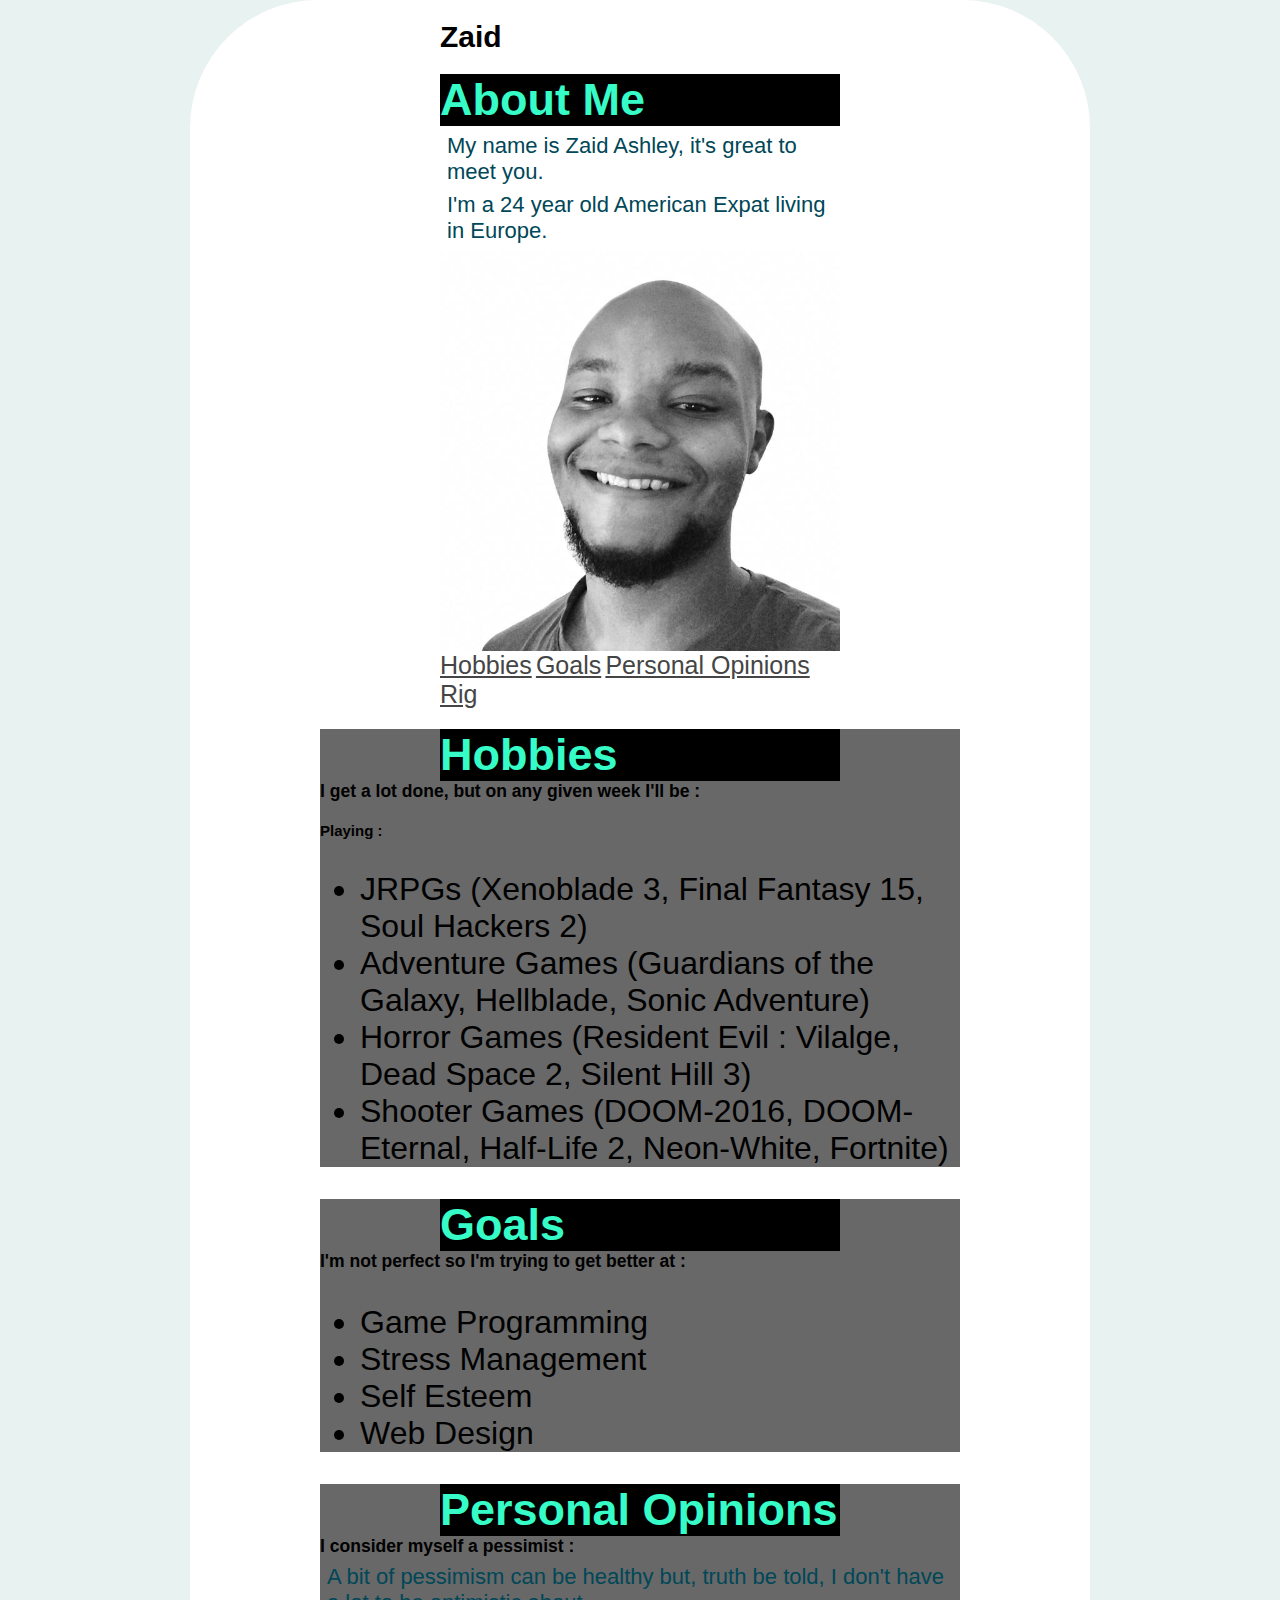
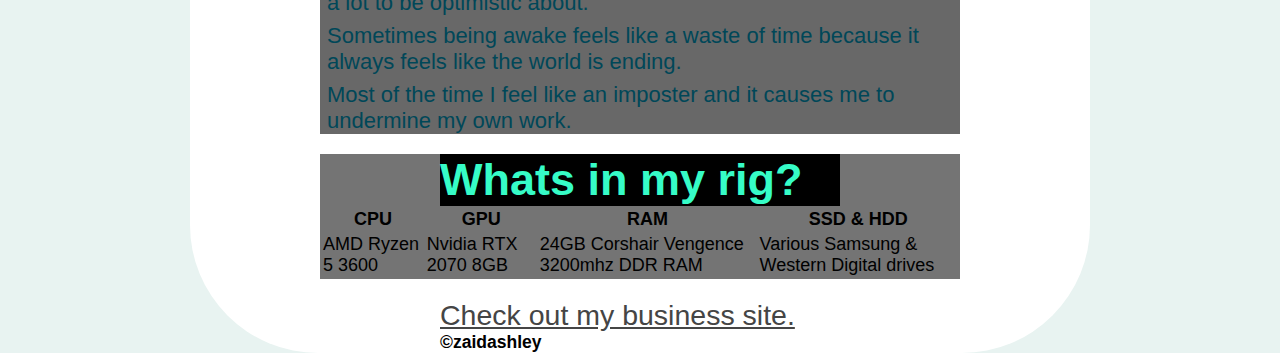
==== index.html @ 8cee14fa "Updated layout." ====
<!DOCTYPE html>
<html lang="en">
<head>
    <link rel ="stylesheet" href = "css/style.css">
    <meta charset="UTF-8">
    <meta http-equiv="X-UA-Compatible" content="IE=edge">
    <meta name="viewport" content="width=device-width, initial-scale=1.0">
    <title>Portfolio Website</title>
</head>
<body>
    <div id = "container">
        <header>
          <h1> Zaid</h1>
            <h2>About Me</h2>
            <p>My name is Zaid Ashley, it's great to meet you.</p>
            <p>I'm a 24 year old American Expat living in Europe.</p>
          <img src = "img/profile.jpg" alt = "Logo Website Zaid">
        <a href = "#hobbies">Hobbies</a>
        <a href = "#goals">Goals</a>
        <a href = "#personal">Personal Opinions</a>
        <a href = "#rig">Rig</a>
        </header>
        <main>
            <section>
                <h2 id="hobbies">Hobbies</h2>
                <h3>I get a lot done, but on any given week I'll be :</h3>
                <h4>Playing :</h4>
                <ul>
                    <li>JRPGs (Xenoblade 3, Final Fantasy 15, Soul Hackers 2)</li>
                    <li>Adventure Games (Guardians of the Galaxy, Hellblade, Sonic Adventure)</li>
                    <li>Horror Games (Resident Evil : Vilalge, Dead Space 2, Silent Hill 3)</li>
                    <li>Shooter Games (DOOM-2016, DOOM-Eternal, Half-Life 2, Neon-White, Fortnite)</li>
                </ul>
            </section>
        <section>
            
            <h2 id="goals"> Goals </h2>
            <h3>I'm not perfect so I'm trying to get better at :</h3>
                <ul>
                    <li>Game Programming</li>
                    <li>Stress Management</li>
                    <li>Self Esteem</li>
                    <li>Web Design</li>
                </ul>
            </section>
          <section>
            <section>
            
                <h2 id="personal"> Personal Opinions </h2>
                <h3>I consider myself a pessimist :</h3>
                    <p>A bit of pessimism can be healthy but, truth be told, I don't have a lot to be optimistic about.</p>
                    <p>Sometimes being awake feels like a waste of time because it always feels like the world is ending.</p>
                    <p>Most of the time I feel like an imposter and it causes me to undermine my own work.</p>
                </section>

        </main>
        <div class = "customtable">
            <h2 id = "rig">Whats in my rig?</h2>
        <table>
          <tr>
            <th>CPU</th>
            <th>GPU</th>
            <th>RAM</th>
            <th>SSD & HDD</th>
          </tr>
          <tr>
            <td>AMD Ryzen 5 3600</td>
            <td>Nvidia RTX 2070 8GB</td>
            <td>24GB Corshair Vengence 3200mhz DDR RAM</td>
            <td>Various Samsung & Western Digital drives</td>
          </tr>
        

        
         
        </table>
        </div>
        <footer>
        <span><a href = "https://www.springvertexzero.com" target="_blank"><span>Check out my business site.</span></a></span> 
        <h3><span>&copy;zaidashley</span></h3>
        </footer>
        </div>
</body>
</html>
---- css/style.css ----
#container{
    background-color : rgb(255, 255, 255);
  
    margin : 0 auto;
    max-width : 900px;
    min-width : 320px;
    border-radius: 128px;
    overflow: hidden;
    
  }
 
  body
  {
    background-color: #96c9bc37;
      margin : 0px;
    padding :0px;
    font-size : 15px;
    font-family : arial;
  }
  p{
    color : #004758;
    margin : 7px;
    font-size : 22px;
  }
  a{
    color : rgb(69,69,69);
    font-size : 25px;
  }
  a:hover{
    color : rgb(0, 255, 238);
    text-decoration : none;
  }
  ul{
    
    font-size : 32px;
  }
  h2{
    display: block;
    background-color: black;
    color : #36fcc7;
    font-size : 45px;
  }
  img
  {
    display : block;
    margin : auto;
    max-width : 400px;
  }
  footer
  {
    display: block;
    margin : auto;
    margin-top : 20px;
    max-width : 400px;
  }
  nav
  {
    background-color : black;
    color : white;
    margin : auto;
    max-width : 400px;
    display : block;
    
  }
  section
  {
    margin:auto;
    display : block;
    max-width : 640px;
    background-color : #686868;
  }
  .customtable
  {
    margin:auto;
    display : block;
    max-width : 640px;
    background-color : #747474;
    font-size : 1.2em;
  }
  h1,h2
  {
    font-family :Impact, Haettenschweiler, 'Arial Narrow Bold', sans-serif;
    display: block;
    margin : auto;
    margin-top : 20px;
    max-width : 400px;
  }
  h3{
    display:  block;
    margin:  auto;
  }
  footer a
  {
    font-size : 1.9em;
  }
  header
  {
    display: block;
    margin : auto;
    margin-top : 20px;
    max-width : 400px;
  }
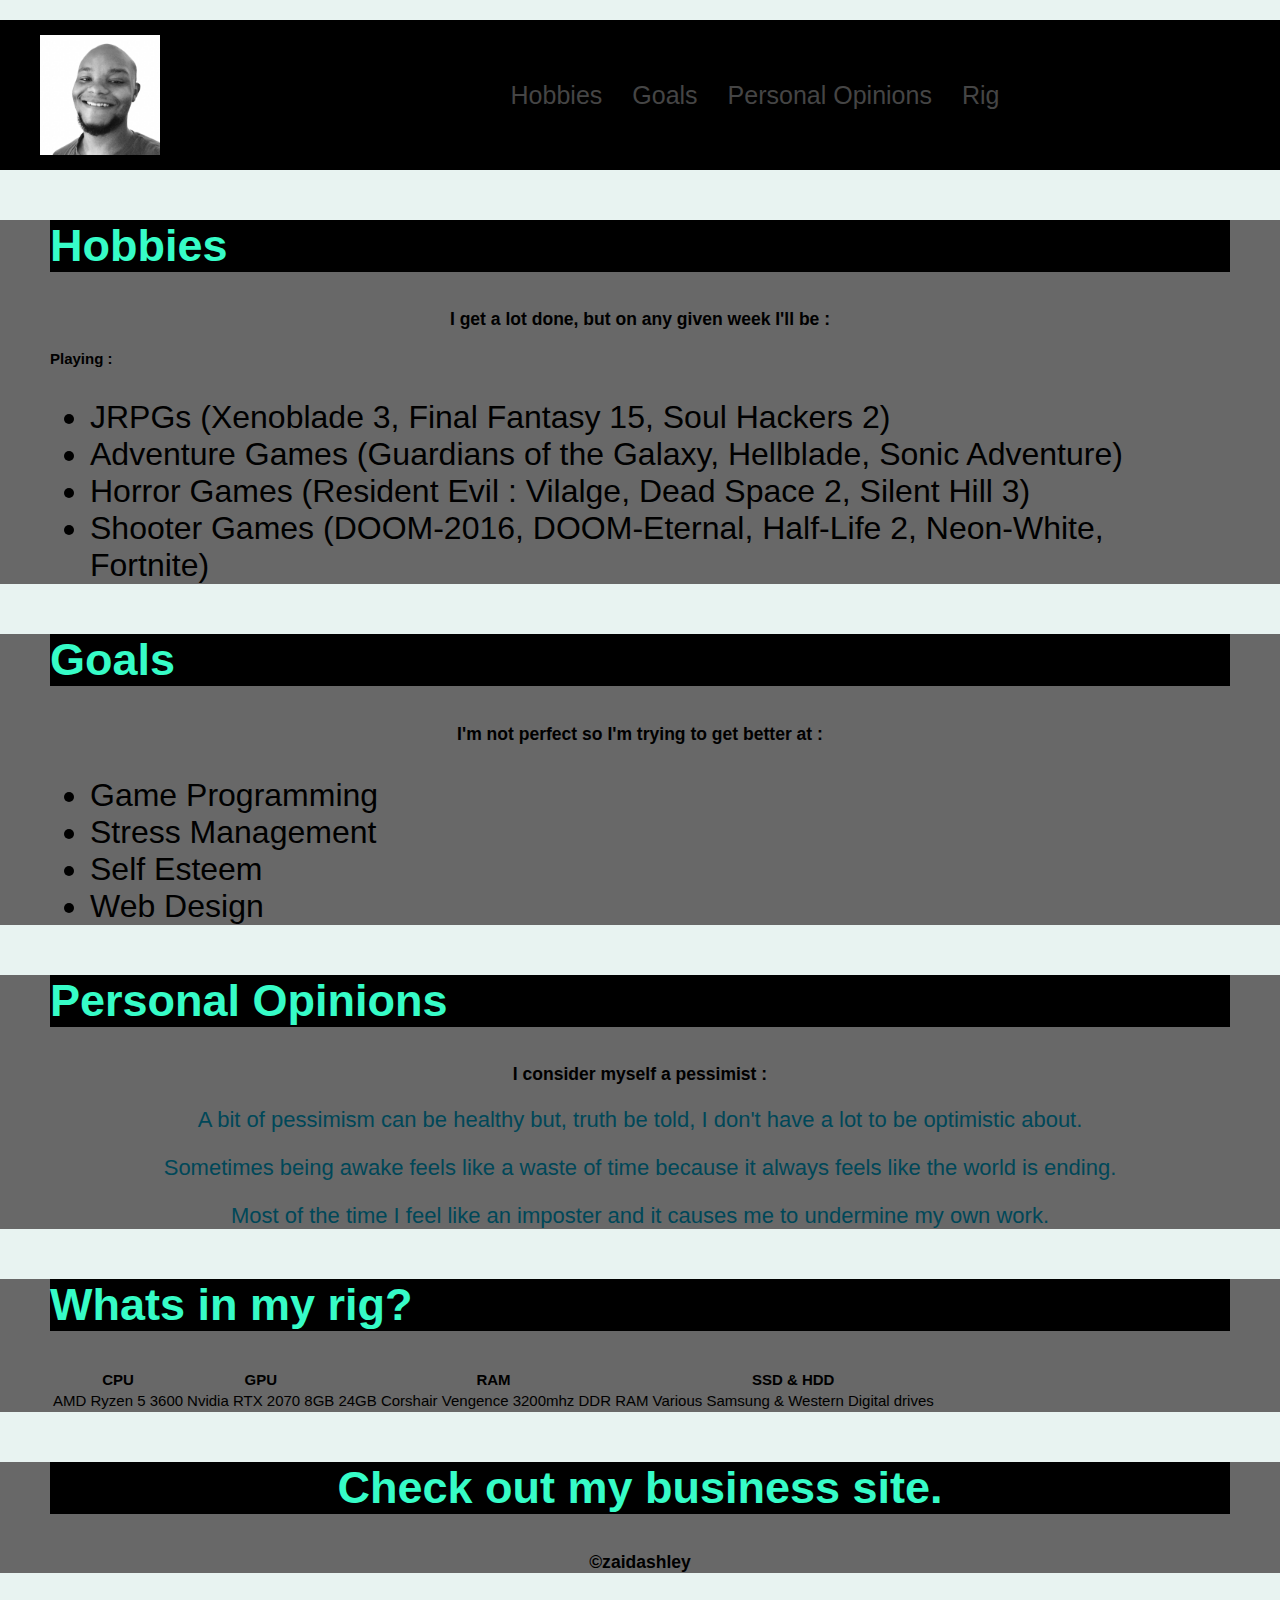
==== commit d22ad210: "Flex Update" ====
--- a/index.html
+++ b/index.html
@@ -1,84 +1,100 @@
 <!DOCTYPE html>
 <html lang="en">
+
 <head>
-    <link rel ="stylesheet" href = "css/style.css">
-    <meta charset="UTF-8">
-    <meta http-equiv="X-UA-Compatible" content="IE=edge">
-    <meta name="viewport" content="width=device-width, initial-scale=1.0">
-    <title>Portfolio Website</title>
+  <link rel="stylesheet" href="css/style.css">
+  <meta charset="UTF-8">
+  <meta http-equiv="X-UA-Compatible" content="IE=edge">
+  <meta name="viewport" content="width=device-width, initial-scale=1.0">
+  <title>Portfolio Website</title>
 </head>
+
 <body>
-    <div id = "container">
-        <header>
-          <h1> Zaid</h1>
-            <h2>About Me</h2>
-            <p>My name is Zaid Ashley, it's great to meet you.</p>
-            <p>I'm a 24 year old American Expat living in Europe.</p>
-          <img src = "img/profile.jpg" alt = "Logo Website Zaid">
-        <a href = "#hobbies">Hobbies</a>
-        <a href = "#goals">Goals</a>
-        <a href = "#personal">Personal Opinions</a>
-        <a href = "#rig">Rig</a>
-        </header>
-        <main>
-            <section>
-                <h2 id="hobbies">Hobbies</h2>
-                <h3>I get a lot done, but on any given week I'll be :</h3>
-                <h4>Playing :</h4>
-                <ul>
-                    <li>JRPGs (Xenoblade 3, Final Fantasy 15, Soul Hackers 2)</li>
-                    <li>Adventure Games (Guardians of the Galaxy, Hellblade, Sonic Adventure)</li>
-                    <li>Horror Games (Resident Evil : Vilalge, Dead Space 2, Silent Hill 3)</li>
-                    <li>Shooter Games (DOOM-2016, DOOM-Eternal, Half-Life 2, Neon-White, Fortnite)</li>
-                </ul>
-            </section>
-        <section>
-            
-            <h2 id="goals"> Goals </h2>
-            <h3>I'm not perfect so I'm trying to get better at :</h3>
-                <ul>
-                    <li>Game Programming</li>
-                    <li>Stress Management</li>
-                    <li>Self Esteem</li>
-                    <li>Web Design</li>
-                </ul>
-            </section>
-          <section>
-            <section>
-            
-                <h2 id="personal"> Personal Opinions </h2>
-                <h3>I consider myself a pessimist :</h3>
-                    <p>A bit of pessimism can be healthy but, truth be told, I don't have a lot to be optimistic about.</p>
-                    <p>Sometimes being awake feels like a waste of time because it always feels like the world is ending.</p>
-                    <p>Most of the time I feel like an imposter and it causes me to undermine my own work.</p>
-                </section>
 
-        </main>
-        <div class = "customtable">
-            <h2 id = "rig">Whats in my rig?</h2>
-        <table>
-          <tr>
-            <th>CPU</th>
-            <th>GPU</th>
-            <th>RAM</th>
-            <th>SSD & HDD</th>
-          </tr>
-          <tr>
-            <td>AMD Ryzen 5 3600</td>
-            <td>Nvidia RTX 2070 8GB</td>
-            <td>24GB Corshair Vengence 3200mhz DDR RAM</td>
-            <td>Various Samsung & Western Digital drives</td>
-          </tr>
-        
+  <header>
+    <nav>
+      <figure class="profile" alt="Logo Website Zaid">
+      </figure>
+      <nav>
+        <a href="#hobbies"> Hobbies </a>
+        <a href="#goals"> Goals </a>
+        <a href="#personal"> Personal Opinions </a>
+        <a href="#rig"> Rig </a>
+      </nav>
+    </nav>
+  </header>
+  <main>
+    <div class="card">
+      <section>
+        <h2 id="hobbies">Hobbies</h2>
+        <h3>I get a lot done, but on any given week I'll be :</h3>
+        <h4>Playing :</h4>
+        <ul>
+          <li>JRPGs (Xenoblade 3, Final Fantasy 15, Soul Hackers 2)</li>
+          <li>Adventure Games (Guardians of the Galaxy, Hellblade, Sonic Adventure)</li>
+          <li>Horror Games (Resident Evil : Vilalge, Dead Space 2, Silent Hill 3)</li>
+          <li>Shooter Games (DOOM-2016, DOOM-Eternal, Half-Life 2, Neon-White, Fortnite)</li>
+        </ul>
+      </section>
+    </div>
+    <div class="card">
+      <section>
 
-        
-         
-        </table>
-        </div>
-        <footer>
-        <span><a href = "https://www.springvertexzero.com" target="_blank"><span>Check out my business site.</span></a></span> 
+        <h2 id="goals"> Goals </h2>
+        <h3>I'm not perfect so I'm trying to get better at :</h3>
+        <ul>
+          <li>Game Programming</li>
+          <li>Stress Management</li>
+          <li>Self Esteem</li>
+          <li>Web Design</li>
+        </ul>
+      </section>
+    </div>
+
+    <div class="card">
+      <section>
+
+        <h2 id="personal"> Personal Opinions </h2>
+        <h3>I consider myself a pessimist :</h3>
+        <p>A bit of pessimism can be healthy but, truth be told, I don't have a lot to be optimistic about.</p>
+        <p>Sometimes being awake feels like a waste of time because it always feels like the world is ending.</p>
+        <p>Most of the time I feel like an imposter and it causes me to undermine my own work.</p>
+      </section>
+    </div>
+  </main>
+  <div class="card">
+    <section>
+      <h2 id="rig">Whats in my rig?</h2>
+      <table>
+        <tr>
+          <th>CPU</th>
+          <th>GPU</th>
+          <th>RAM</th>
+          <th>SSD & HDD</th>
+        </tr>
+        <tr>
+          <td>AMD Ryzen 5 3600</td>
+          <td>Nvidia RTX 2070 8GB</td>
+          <td>24GB Corshair Vengence 3200mhz DDR RAM</td>
+          <td>Various Samsung & Western Digital drives</td>
+        </tr>
+
+
+
+
+      </table>
+    </section>
+  </div>
+  <footer>
+    <div class="card">
+      <section>
+        <span><a href="https://www.springvertexzero.com" target="_blank"><span><h2>Check out my business
+              site.</h2></span></a></span>
         <h3><span>&copy;zaidashley</span></h3>
-        </footer>
-        </div>
+      </section>
+    </div>
+  </footer>
+
 </body>
+
 </html>--- a/css/style.css
+++ b/css/style.css
@@ -1,25 +1,14 @@
-#container{
-    background-color : rgb(255, 255, 255);
-  
-    margin : 0 auto;
-    max-width : 900px;
-    min-width : 320px;
-    border-radius: 128px;
-    overflow: hidden;
-    
-  }
- 
-  body
+ body
   {
     background-color: #96c9bc37;
-      margin : 0px;
-    padding :0px;
+    margin : 0 auto;
+
     font-size : 15px;
     font-family : arial;
   }
   p{
     color : #004758;
-    margin : 7px;
+
     font-size : 22px;
   }
   a{
@@ -35,59 +24,81 @@
     font-size : 32px;
   }
   h2{
-    display: block;
+
     background-color: black;
     color : #36fcc7;
     font-size : 45px;
   }
   img
   {
-    display : block;
-    margin : auto;
-    max-width : 400px;
+
+    margin :  0 auto;
+ 
   }
   footer
   {
-    display: block;
-    margin : auto;
+
+    margin : 0 auto;
     margin-top : 20px;
-    max-width : 400px;
+    
+  }
+
+  nav, p, a
+  {
+    
+     text-align: center;
+     text-decoration: none;
+
   }
   nav
   {
-    background-color : black;
+    background-color: black;
     color : white;
-    margin : auto;
-    max-width : 400px;
-    display : block;
-    
+    display : flex;
+    flex-direction: row;
+    justify-content: space-between;
+    margin: 0 auto;
+    text-decoration: none;
+    align-items: center;
+    gap : 2em;
+
+  }
+  .profile
+  {
+
+    width: 8em;
+    height: 8em;
+    background-image:url(../img/profile.jpg);
+    background-position: center;
+    background-size: cover;
+  }
+
+  .card
+  {
+
+    background-color : #686868;
   }
   section
   {
-    margin:auto;
-    display : block;
-    max-width : 640px;
-    background-color : #686868;
+    margin : 50px;
   }
   .customtable
   {
-    margin:auto;
-    display : block;
-    max-width : 640px;
+
+  
     background-color : #747474;
     font-size : 1.2em;
   }
   h1,h2
   {
     font-family :Impact, Haettenschweiler, 'Arial Narrow Bold', sans-serif;
-    display: block;
-    margin : auto;
-    margin-top : 20px;
-    max-width : 400px;
+
+
+   
   }
   h3{
-    display:  block;
-    margin:  auto;
+    margin: 0 auto;
+    text-align: center;
   }
   footer a
   {
@@ -95,8 +106,27 @@
   }
   header
   {
-    display: block;
-    margin : auto;
+
     margin-top : 20px;
-    max-width : 400px;
+
+  
+  }
+  @media(max-width : 900px)
+  {
+      header
+      {
+        margin-top: 0;
+      }
+      nav
+      {
+        flex-direction: column;
+        justify-content:center;
+      };
+   
+      section
+      {
+        margin: 0 auto;
+      }
+
+      
   }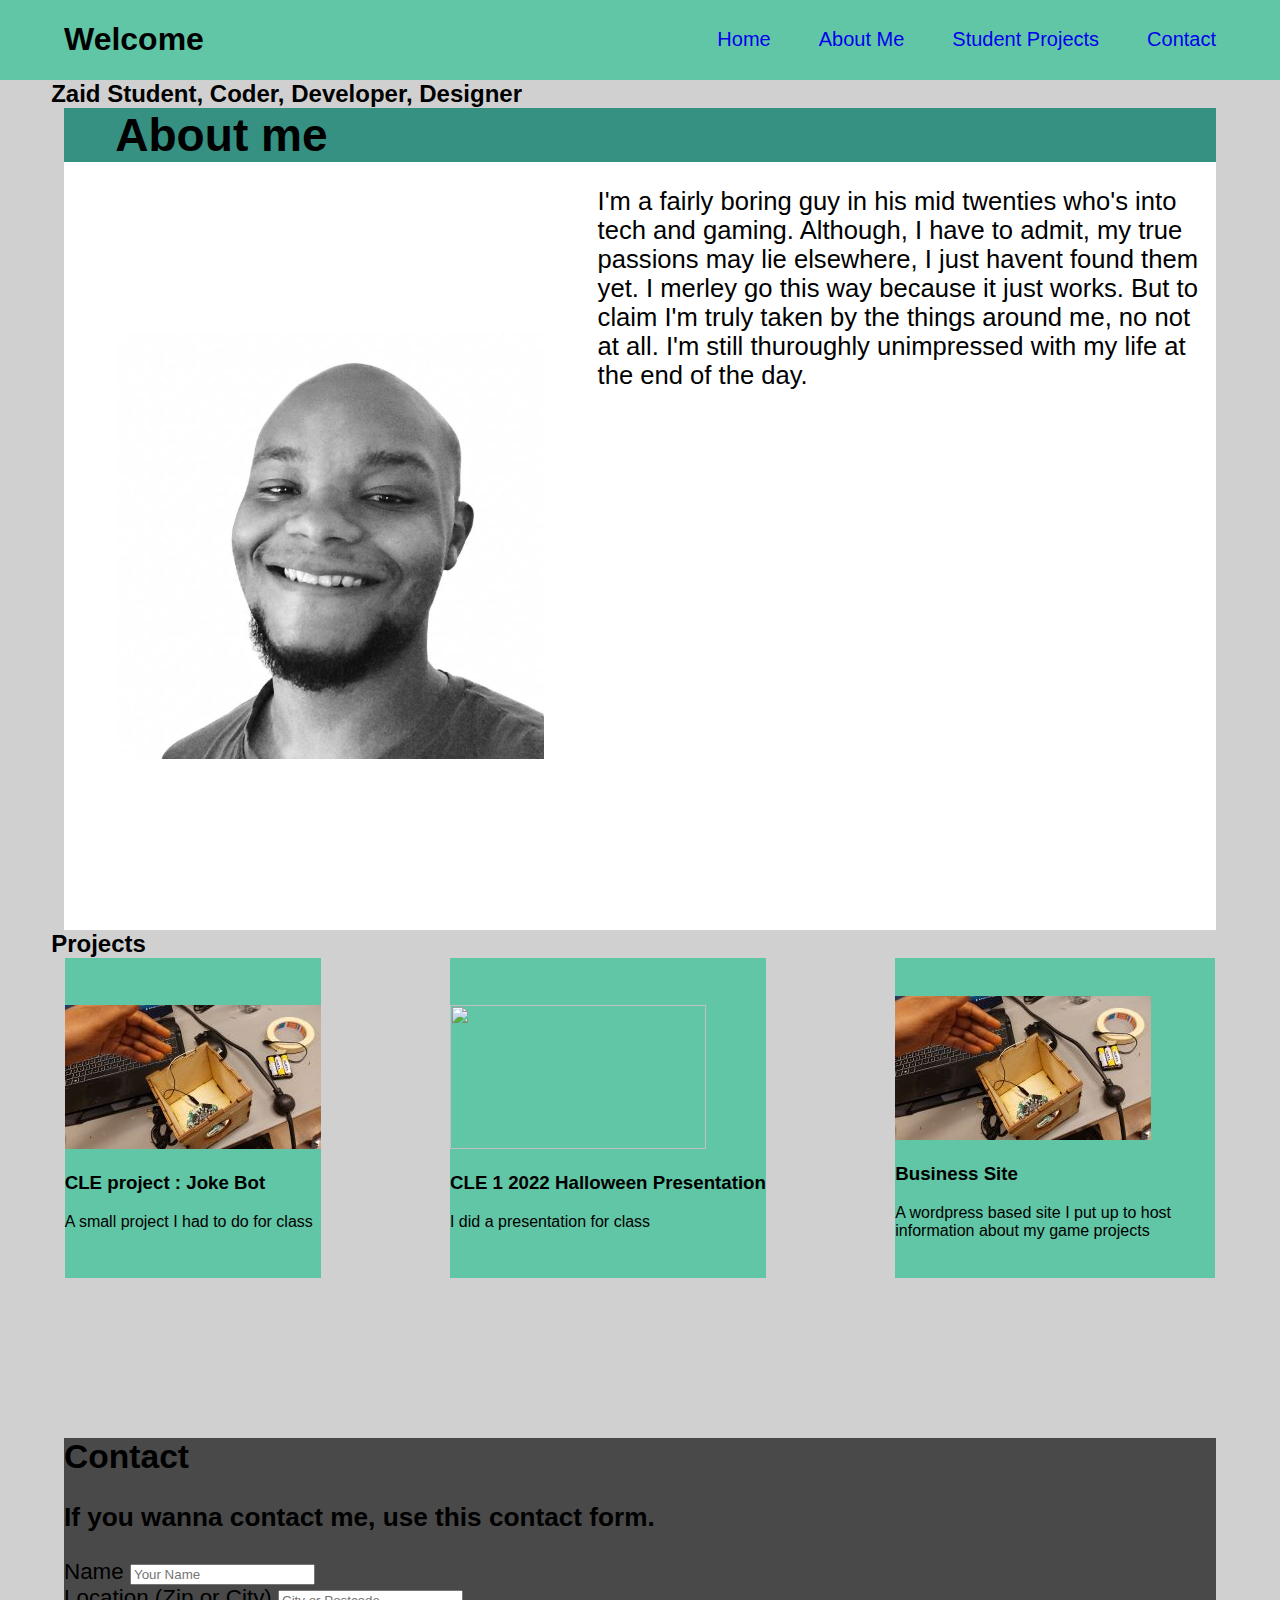
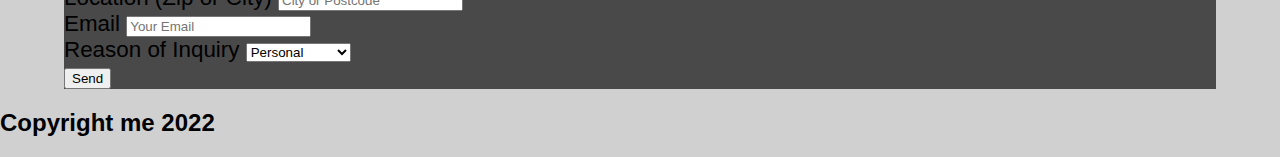
==== commit 9a92c81f: "Updated Website to fit professional standards." ====
--- a/index.html
+++ b/index.html
@@ -1,100 +1,97 @@
 <!DOCTYPE html>
 <html lang="en">
+<head>
+    <meta charset="UTF-8">
+    <meta http-equiv="X-UA-Compatible" content="IE=edge">
+    <meta name="viewport" content="width=device-width, initial-scale=1.0">
+    <link rel="stylesheet" href="css/style.css">
+    <title>Zaid's student portfolio site</title>
+</head>
+<body>
+    <header>
+        <nav id = "navigation-bar">
+            <h1>Welcome</h1>
+           
+            <ul>
+                <a href="index.html">Home</a>
+                <a href="#about">About Me</a>
+                <a href="#projects">Student Projects</a>
+                <a href="#contact">Contact</a>
+            </ul>
+        </nav>
+    </header>
 
-<head>
-  <link rel="stylesheet" href="css/style.css">
-  <meta charset="UTF-8">
-  <meta http-equiv="X-UA-Compatible" content="IE=edge">
-  <meta name="viewport" content="width=device-width, initial-scale=1.0">
-  <title>Portfolio Website</title>
-</head>
+    <section id = "home">
+        <h2><Span>Zaid</Span> Student, Coder, Developer, Designer</h2>
+    </section>
+    <section id = "about">
+        <section class = "about-me-big">
+            <h2>About me</h2>
+            <div class = "content-holder">
+                <div class = "me-bkg"></div>
+                    <p>
+                        I'm a fairly boring guy in his mid twenties who's into tech and gaming.
+                        Although, I have to admit, my true passions may lie elsewhere, I just havent found them yet. 
+                        I merley go this way because it just works. But to claim I'm truly taken by the things around me, no not at all. 
+                        I'm still thuroughly unimpressed with my life at the end of the day.
+                    </p>
+            </div>
+        </section>
+    </section>
+    <section id = "projects">
+        <h2>Projects</h2>
+        <section class = "project-card-table">
+           <div class = "project-card">
+            <img class = "project-card-image"  src="img/robot-week-0.jpg" alt="">
+            <div class = "project-card-text"><h3>CLE project : Joke Bot</h3>A small project I had to do for class</div>
+           </div>
+           <div class = "project-card">
+            <img class = "project-card-image"  src="img/robot-week-1.png" alt="">
+            <div class = "project-card-text"><h3>CLE 1 2022 Halloween Presentation</h3>I did a presentation for class</div>
+           </div>
+           <div class = "project-card">
+            <img class = "project-card-image"  src="img/robot-week-0.jpg" alt="">
+            <div class = "project-card-text"><h3>Business Site</h3>A wordpress based site I put up to host information about my game projects</div>
+           </div>           
+        </section>
+    </section>
+    <section id = "contact" class = "contact-area">
+        <h2>Contact</h2>
+        <h3>If you wanna contact me, use this contact form.</h3>
+        <section>
+            <form id = "contact-form">
+                <form method = "POST" action="contact-response.html">
+                    <div class="form-element">
+                        <label for="name">Name</label>
+                        <input id="name" type="text" name="name" placeholder="Your Name" required>
+                    </div>
+                    <div class="form-element">
+                        <label for="city">Location (Zip or City) </label>
+                        <input id="city" type="text" name="city" placeholder="City or Postcode" required>
+                    </div>
+                    <div class="form-element">
+                        <label for="email">Email</label>
+                        <input id="email" type="email" name="email" placeholder="Your Email" required>
+                    </div>
+                    <div class="form-element">
+                        <label for="reason">Reason of Inquiry</label>
+                        <select id="reason" name="reason" required>
+                            <option value="personal">Personal</option>
+                            <option value="business">Business</option>
+                            <option value="bugreport">Bug or Report</option>
+                        </select>
+                    </div>
+                    <div class="form-element">
+                        <button type="submit">Send</button>
+                    </div>
+                </form>
+            </form>
+        </section>
+    </section>
 
-<body>
-
-  <header>
-    <nav>
-      <figure class="profile" alt="Logo Website Zaid">
-      </figure>
-      <nav>
-        <a href="#hobbies"> Hobbies </a>
-        <a href="#goals"> Goals </a>
-        <a href="#personal"> Personal Opinions </a>
-        <a href="#rig"> Rig </a>
-      </nav>
-    </nav>
-  </header>
-  <main>
-    <div class="card">
-      <section>
-        <h2 id="hobbies">Hobbies</h2>
-        <h3>I get a lot done, but on any given week I'll be :</h3>
-        <h4>Playing :</h4>
-        <ul>
-          <li>JRPGs (Xenoblade 3, Final Fantasy 15, Soul Hackers 2)</li>
-          <li>Adventure Games (Guardians of the Galaxy, Hellblade, Sonic Adventure)</li>
-          <li>Horror Games (Resident Evil : Vilalge, Dead Space 2, Silent Hill 3)</li>
-          <li>Shooter Games (DOOM-2016, DOOM-Eternal, Half-Life 2, Neon-White, Fortnite)</li>
-        </ul>
-      </section>
-    </div>
-    <div class="card">
-      <section>
-
-        <h2 id="goals"> Goals </h2>
-        <h3>I'm not perfect so I'm trying to get better at :</h3>
-        <ul>
-          <li>Game Programming</li>
-          <li>Stress Management</li>
-          <li>Self Esteem</li>
-          <li>Web Design</li>
-        </ul>
-      </section>
-    </div>
-
-    <div class="card">
-      <section>
-
-        <h2 id="personal"> Personal Opinions </h2>
-        <h3>I consider myself a pessimist :</h3>
-        <p>A bit of pessimism can be healthy but, truth be told, I don't have a lot to be optimistic about.</p>
-        <p>Sometimes being awake feels like a waste of time because it always feels like the world is ending.</p>
-        <p>Most of the time I feel like an imposter and it causes me to undermine my own work.</p>
-      </section>
-    </div>
-  </main>
-  <div class="card">
-    <section>
-      <h2 id="rig">Whats in my rig?</h2>
-      <table>
-        <tr>
-          <th>CPU</th>
-          <th>GPU</th>
-          <th>RAM</th>
-          <th>SSD & HDD</th>
-        </tr>
-        <tr>
-          <td>AMD Ryzen 5 3600</td>
-          <td>Nvidia RTX 2070 8GB</td>
-          <td>24GB Corshair Vengence 3200mhz DDR RAM</td>
-          <td>Various Samsung & Western Digital drives</td>
-        </tr>
-
-
-
-
-      </table>
-    </section>
-  </div>
-  <footer>
-    <div class="card">
-      <section>
-        <span><a href="https://www.springvertexzero.com" target="_blank"><span><h2>Check out my business
-              site.</h2></span></a></span>
-        <h3><span>&copy;zaidashley</span></h3>
-      </section>
-    </div>
-  </footer>
+    <footer id="end">
+        <h2>Copyright me 2022</h2>
+    </footer>
 
 </body>
-
 </html>--- a/css/style.css
+++ b/css/style.css
@@ -1,132 +1,170 @@
- body
-  {
-    background-color: #96c9bc37;
-    margin : 0 auto;
+body
+{
+    font-family: Arial;
+    margin: 0 auto;
+    background-color: rgb(208, 208, 208);
+    overflow: scroll;
+}
+header
+{   margin: 0 auto;
+   
+    background-color: rgb(97, 198, 166);
+    position: sticky;
+    top :0px;
+    order: -100px;
 
-    font-size : 15px;
-    font-family : arial;
-  }
-  p{
-    color : #004758;
-
-    font-size : 22px;
-  }
-  a{
-    color : rgb(69,69,69);
-    font-size : 25px;
-  }
-  a:hover{
-    color : rgb(0, 255, 238);
-    text-decoration : none;
-  }
-  ul{
-    
-    font-size : 32px;
-  }
-  h2{
-
-    background-color: black;
-    color : #36fcc7;
-    font-size : 45px;
-  }
-  img
-  {
-
-    margin :  0 auto;
- 
-  }
-  footer
-  {
-
-    margin : 0 auto;
-    margin-top : 20px;
-    
-  }
-
-  nav, p, a
-  {
-    
-     text-align: center;
-     text-decoration: none;
-
-  }
-  nav
-  {
-    background-color: black;
-    color : white;
+}
+ul
+{
+    margin: auto 0;
+    display : flex;
+    flex-direction: row; 
+    gap: 3em;
+}
+nav
+{
+    text-decoration: none;
+    text-decoration-line: none;
+    margin: 0 auto;
     display : flex;
     flex-direction: row;
     justify-content: space-between;
+    width: 90%;
+
+}
+nav a
+{
+    text-decoration: none;
+    text-decoration-line: none;
+    font-size: 1.25em;
+}
+footer
+{
     margin: 0 auto;
-    text-decoration: none;
-    align-items: center;
-    gap : 2em;
+}
+section h2
+{
+    margin: 0 auto;
+    padding-left: 4vw;
+}
+.me-bkg
+{
+    background-image: url("../img/me.jpg");
+    background-size : 80%;
+    background-repeat: no-repeat;
+    background-position: center;
+    width: 128em;
+    height: 30em;
+}
+.about-me-big h2
+{
+    font-size:  1.8em;
+    background-color: rgb(54, 145, 130);
+}
+.about-me-big
+{
+    background-color: rgb(255, 255, 255);
+    margin: 0 auto;
+    width: 90%;
+    min-height: 10vw;
+    font-size:  1.6em;
+}
+.content-holder
+{
+    margin: 0 auto;
+    padding:  0;
+    display: flex;
+    justify-content: space-between;
+  
+}
+.contact-area
+{
+    background-color: rgb(73, 73, 73);
+    margin: 0 auto;
 
-  }
-  .profile
-  {
+    width: 90%;
+    font-size: 1.4em;
+}
+.contact-area h2
+{
+    padding-left: 0;
+}
+.project-card-table
+{
 
-    width: 8em;
-    height: 8em;
-    background-image:url(../img/profile.jpg);
-    background-position: center;
+    margin: 0 auto;
+    display : flex;
+    flex-direction: row;
+    height: 30em;
+   
+}
+.project-card
+{
+    margin: 0 auto;
+    background-color: rgb(97, 198, 166);
+    align-content: center;
+    max-width: 320px;
+    max-height: 20em;
+    animation: scale-down-normal 1s forwards ease-in-out;
+
+}
+
+.project-card-image
+{
+    width: 256px;
+    height: 144px;
     background-size: cover;
-  }
+    
+    
+}
 
-  .card
-  {
+/*Smartphone and Small Monitor Optimization*/
+@media only screen and (max-width: 900px) {
+body {
+    background-color: lightblue;
+}
+ul
+{
 
-    background-color : #686868;
-  }
-  section
-  {
-    margin : 50px;
-  }
-  .customtable
-  {
+    display : flex;
+    flex-direction: column;
+    justify-content: space-between;
+    background-color: aliceblue;
+    gap: 0.25em;
 
-  
-    background-color : #747474;
-    font-size : 1.2em;
-  }
-  h1,h2
-  {
-    font-family :Impact, Haettenschweiler, 'Arial Narrow Bold', sans-serif;
+}
+nav
+{
+
+    margin: 0 auto;
+    display : flex;
+    flex-direction: column;
+    justify-content: space-between;
 
 
    
-  }
-  h3{
-    margin: 0 auto;
-    text-align: center;
-  }
-  footer a
-  {
-    font-size : 1.9em;
-  }
-  header
-  {
-
-    margin-top : 20px;
-
+}
+.me-bkg
+{
+    width: 100%;
+    height: 90vw;
+}
+.content-holder
+{
+   flex-direction: column;
   
-  }
-  @media(max-width : 900px)
-  {
-      header
-      {
-        margin-top: 0;
-      }
-      nav
-      {
-        flex-direction: column;
-        justify-content:center;
-      };
-   
-      section
-      {
-        margin: 0 auto;
-      }
-
-      
-  }+}
+.project-card-table
+{
+    flex-direction: column;
+    justify-content: space-between;
+    gap: 2em;
+    height: auto;
+}
+.project-card
+{
+    width: 90%;
+    max-width: 90%;
+    display: flex;
+}
+}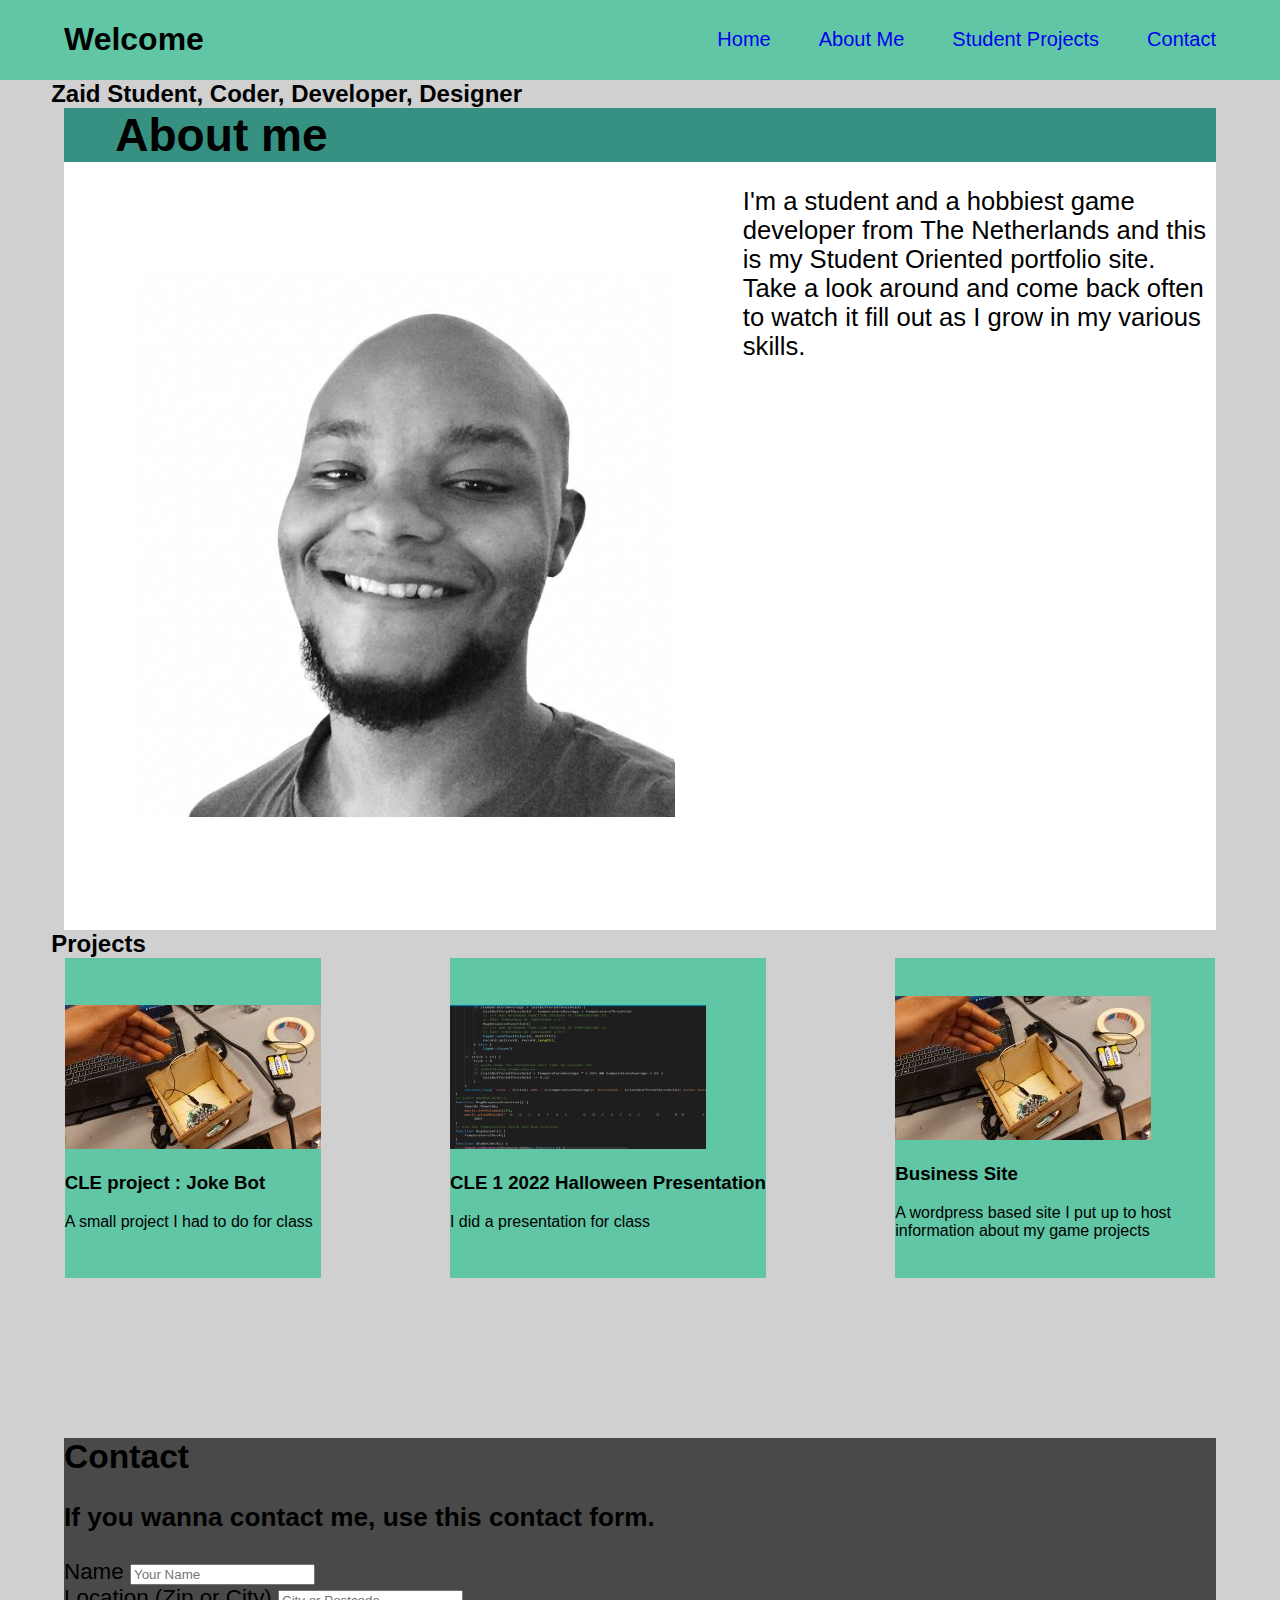
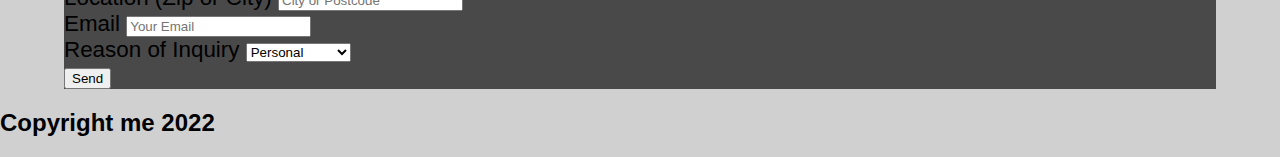
==== commit b71485cd: "Established External Uploading through GitHub Desktop" ====
--- a/index.html
+++ b/index.html
@@ -30,10 +30,8 @@
             <div class = "content-holder">
                 <div class = "me-bkg"></div>
                     <p>
-                        I'm a fairly boring guy in his mid twenties who's into tech and gaming.
-                        Although, I have to admit, my true passions may lie elsewhere, I just havent found them yet. 
-                        I merley go this way because it just works. But to claim I'm truly taken by the things around me, no not at all. 
-                        I'm still thuroughly unimpressed with my life at the end of the day.
+                        I'm a student and a hobbiest game developer from The Netherlands and this is my Student Oriented portfolio site.
+                        Take a look around and come back often to watch it fill out as I grow in my various skills.
                     </p>
             </div>
         </section>
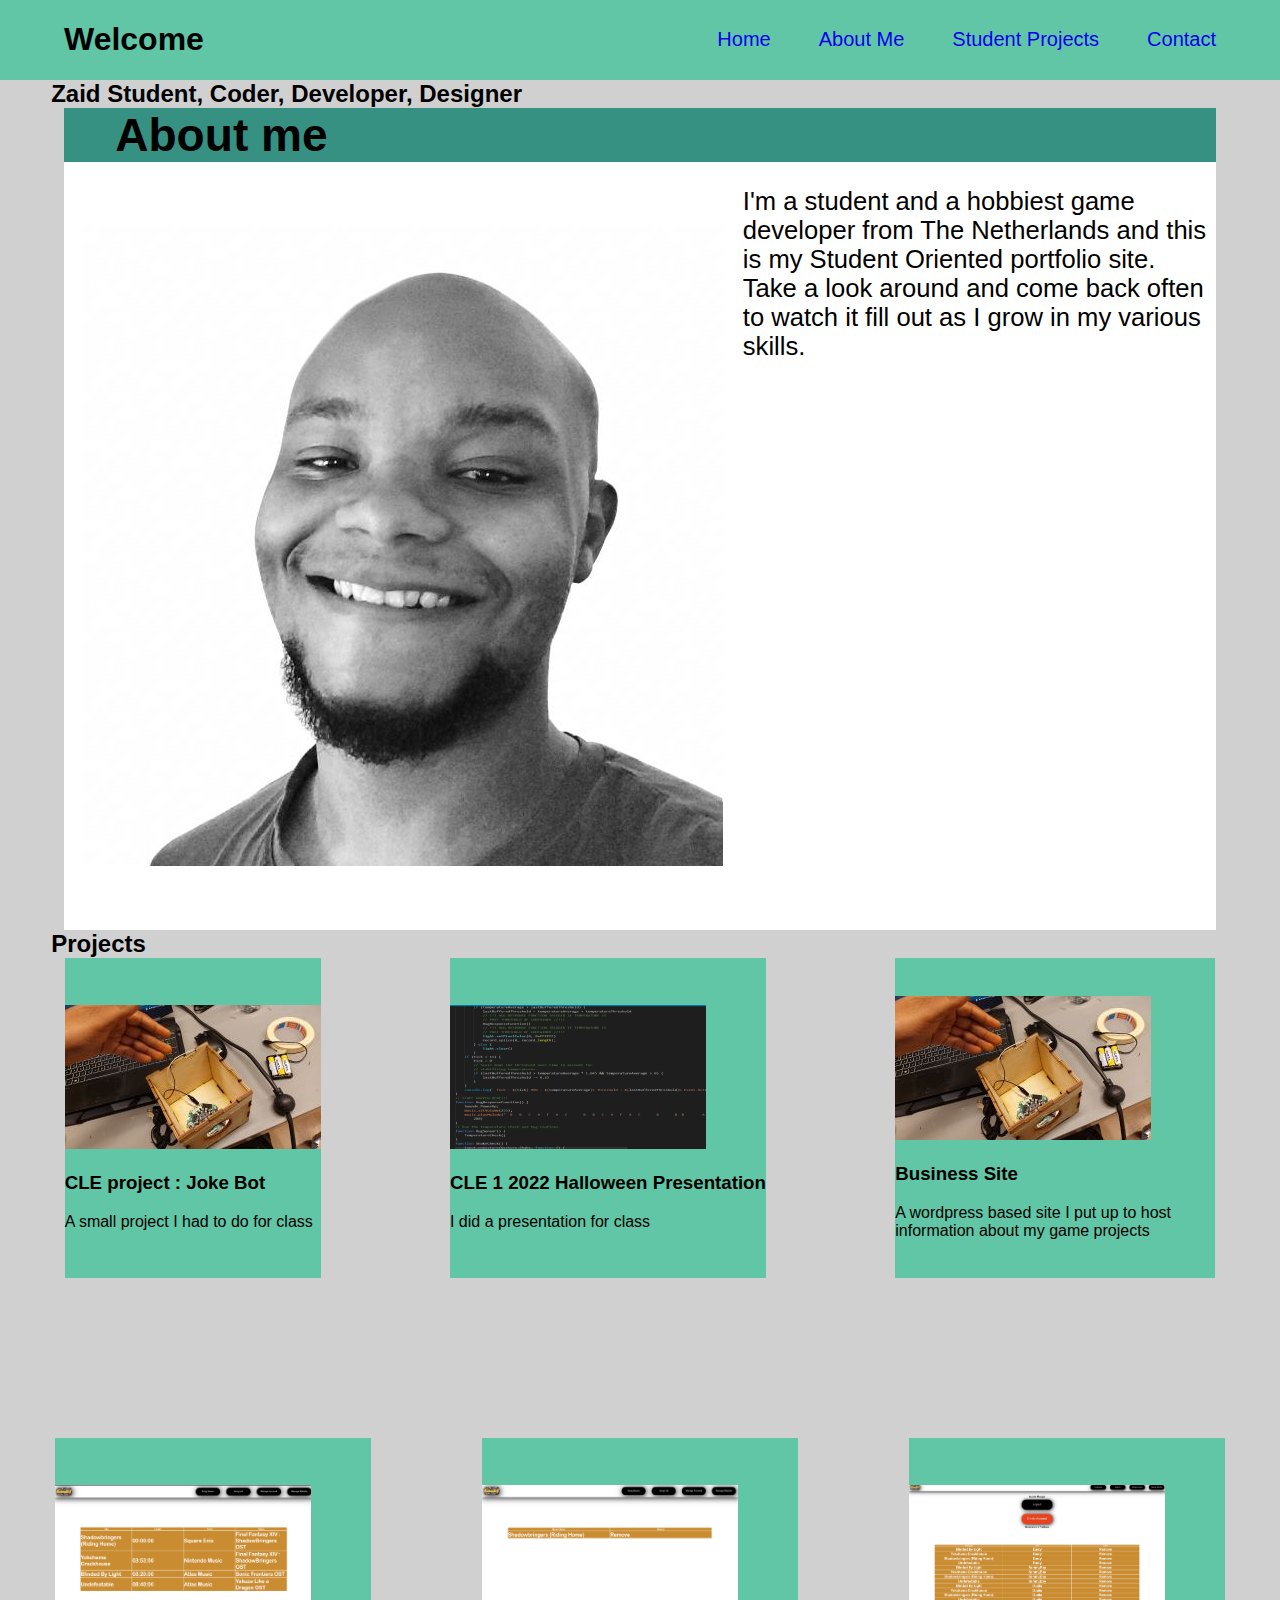
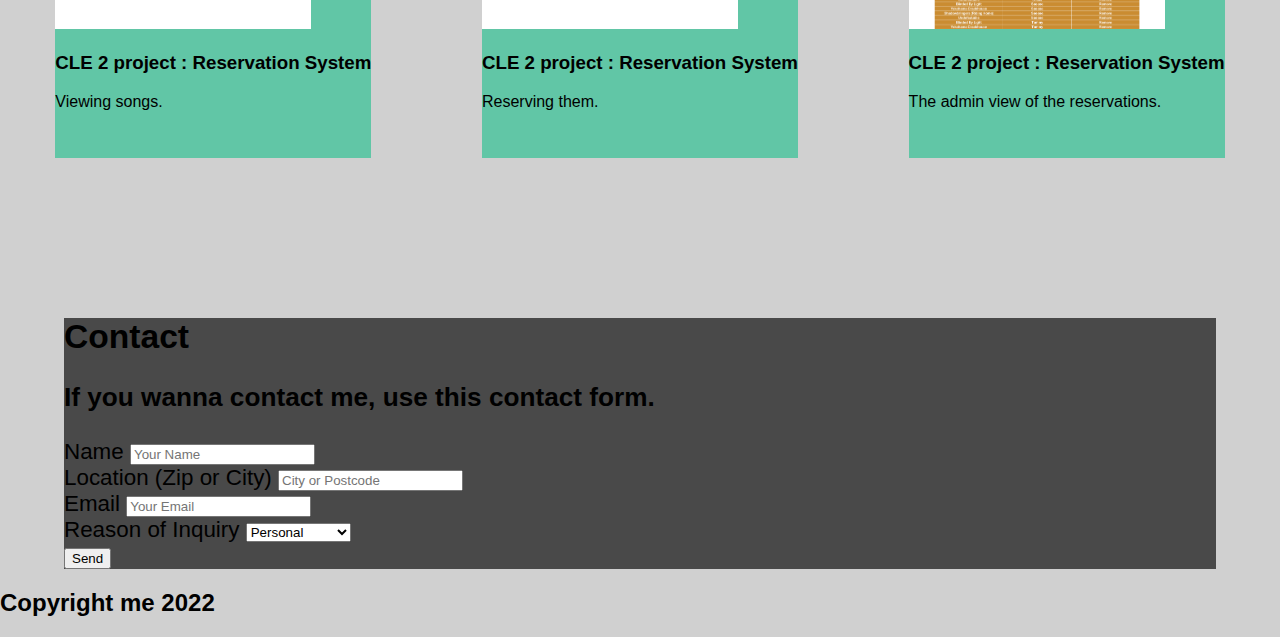
==== commit f3d43ccc: "Added view of the new assignment" ====
--- a/index.html
+++ b/index.html
@@ -52,6 +52,22 @@
             <div class = "project-card-text"><h3>Business Site</h3>A wordpress based site I put up to host information about my game projects</div>
            </div>           
         </section>
+        <section class = "project-card-table">
+        <div class = "project-card">
+            <img class = "project-card-image"  src="img/rv_sys_1.PNG" alt="">
+            <div class = "project-card-text"><h3>CLE 2 project : Reservation System</h3>Viewing songs.</div>
+        </div>
+            <div class = "project-card">
+                <img class = "project-card-image"  src="img/rv_sys_2.PNG" alt="">
+                <div class = "project-card-text"><h3>CLE 2 project : Reservation System</h3>Reserving them. </div>
+            </div>
+            <div class = "project-card">
+                <img class = "project-card-image"  src="img/rv_sys_3.PNG" alt="">
+                <div class = "project-card-text"><h3>CLE 2 project : Reservation System</h3>The admin view of the reservations.</div>
+            </div>
+
+    </section>
+
     </section>
     <section id = "contact" class = "contact-area">
         <h2>Contact</h2>
--- a/css/style.css
+++ b/css/style.css
@@ -50,7 +50,7 @@
 .me-bkg
 {
     background-image: url("../img/me.jpg");
-    background-size : 80%;
+    background-size : auto;
     background-repeat: no-repeat;
     background-position: center;
     width: 128em;
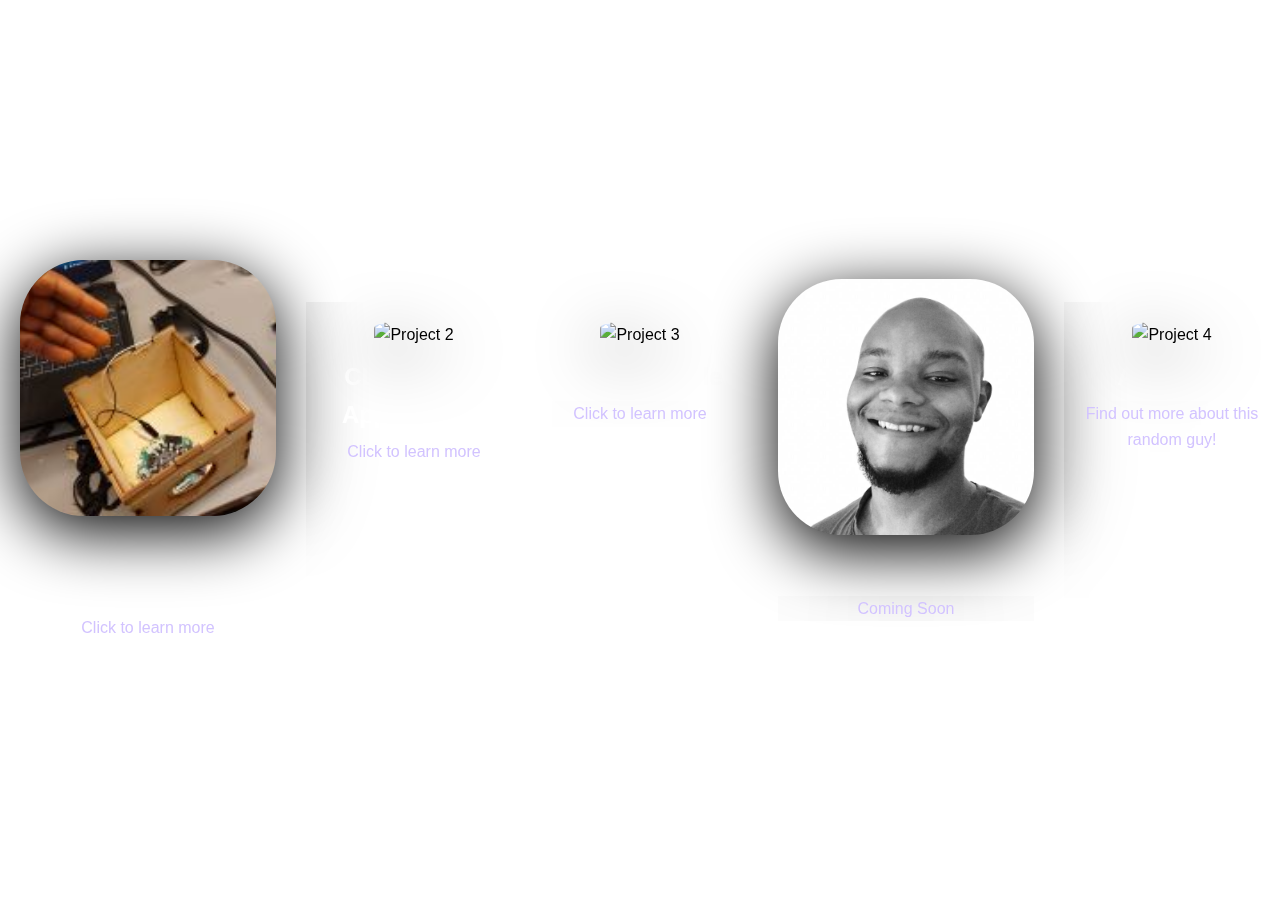
==== commit 123ad7e8: "Renovated Website at the cost of my mental health and sleep schedule YAY." ====
--- a/index.html
+++ b/index.html
@@ -3,27 +3,58 @@
 <head>
     <meta charset="UTF-8">
     <meta http-equiv="X-UA-Compatible" content="IE=edge">
-    <meta name="viewport" content="width=device-width, initial-scale=1.0">
+    <meta name="viewport" content="width=device-width, initial-scale=1.0, user-scalable=no">
     <link rel="stylesheet" href="css/style.css">
+    <script src="navbar.js"></script>
+    <script src="app_modal_content.js"></script>
     <title>Zaid's student portfolio site</title>
+
 </head>
 <body>
-    <header>
-        <nav id = "navigation-bar">
-            <h1>Welcome</h1>
-           
-            <ul>
-                <a href="index.html">Home</a>
-                <a href="#about">About Me</a>
-                <a href="#projects">Student Projects</a>
-                <a href="#contact">Contact</a>
-            </ul>
-        </nav>
-    </header>
+<!-- Modal HTML structure -->
+<div id="modal" class="modal">
+    <div class="modal-content">
 
-    <section id = "home">
-        <h2><Span>Zaid</Span> Student, Coder, Developer, Designer</h2>
+        <h2 id ="modal-title">Modal Title</h2>
+
+        <div class="flexbox-container">
+            <div class="flexbox-gallery">
+            </div>
+        </div>
+
+        <p id ="modal-description"> Modal Content</p>
+        <span class="close">&times;</span>
+    </div>
+
+</div>
+    <section id="home" class="flexbox-container">
+        <div class="flexbox-item"  data-project-id="1">
+            <img src="img/robot-week-0.jpg"  alt="Project 1" data-project-id="1">
+            <h3>CLE 1 : Internet of Things</h3>
+            <p>Click to learn more</p>
+        </div>
+        <div class="flexbox-item"  data-project-id="2">
+            <img src="img/rv_sys_1.png" alt="Project 2" data-project-id="2">
+            <h3>CLE 2 : Web Applications</h3>
+            <p>Click to learn more</p>
+        </div>
+        <div class="flexbox-item" data-project-id="3">
+            <img src="img/NGT_ICO.PNG" alt="Project 3" data-project-id="2">
+            <h3>CLE 3 : Mobile </h3>
+            <p>Click to learn more</p>
+        </div>
+        <div class="flexbox-item" data-project-id="0">
+            <img src="img/me.jpg" alt="Project 4" data-project-id="0">
+            <h3>CLE 4</h3>
+            <p>Coming Soon</p>
+        </div>
+        <div class="flexbox-item" data-project-id="5">
+            <img src="img/me_2.PNG" alt="Project 4" data-project-id="5">
+            <h3>About Me</h3>
+            <p>Find out more about this random guy!</p>
+        </div>
     </section>
+
     <section id = "about">
         <section class = "about-me-big">
             <h2>About me</h2>
@@ -101,11 +132,12 @@
                 </form>
             </form>
         </section>
+
     </section>
-
     <footer id="end">
-        <h2>Copyright me 2022</h2>
+        <h2>Copyright Zaid Ashley 2022</h2>
     </footer>
 
 </body>
+
 </html>--- a/css/style.css
+++ b/css/style.css
@@ -1,170 +1,493 @@
-body
+/* CSS reset */
+body, h1, h2, h3, p, ul, li, form, input, select, button {
+    margin: 0;
+    padding: 0;
+    box-sizing: border-box;
+}
+::-webkit-scrollbar {
+    display: none;
+}
+/* Fluid layout */
+body {
+
+    font-family: Arial, sans-serif;
+    line-height: 1.6;
+    display: flex;
+    flex-direction: column;
+
+    background-image: url('../img/background_1.jpg');
+    background-size: cover;
+    background-repeat: no-repeat;
+}
+
+header {
+    display: none;
+
+    background-color: rgba(51, 51, 51, 0.86);
+
+    color: #fff;
+    padding-bottom: 25px;
+    filter: drop-shadow(0 0 8px rgb(255, 255, 255));
+}
+
+#navigation-bar {
+    padding: 25px;
+    width: 90%;
+    display: flex;
+    justify-content: space-between;
+    align-items: center;
+}
+
+#navigation-bar ul {
+    display: flex;
+    list-style-type: none;
+}
+
+#navigation-bar ul a {
+    color: #fff;
+    text-decoration: none;
+    padding: 10px;
+}
+
+#home {
+    animation: slowDrunkBlur ease-in-out 15s infinite;
+    display: flex;
+
+    filter: drop-shadow(0 15px rgba(0, 0, 0, 0.56));
+    filter: drop-shadow(0 0 8px rgb(255, 255, 255));
+    background-size: cover;
+    height: 100vh;
+
+    align-items : baseline;
+    justify-content: space-between;
+    text-align: center;
+    gap :10px;
+    overflow : scroll;
+
+    -ms-overflow-style: none;
+    scrollbar-width: none;
+}
+
+#home h2 {
+    font-size: 36px;
+    margin-bottom: 20px;
+}
+
+#about {
+    display: none;
+    padding: 20px;
+}
+
+.about-me-big {
+    display: flex;
+    justify-content: center;
+    align-items: center;
+}
+
+.content-holder {
+    max-width: 800px;
+    margin: 0 auto;
+}
+
+.me-bkg {
+    width: 200px;
+    height: 200px;
+    background-image: url('../img/me.jpg');
+    background-size: cover;
+    border-radius: 50%;
+}
+
+#projects {
+    display: none;
+    padding: 20px;
+}
+
+.project-card-table {
+    display: flex;
+    flex-wrap: wrap;
+    justify-content: center;
+}
+
+.project-card {
+    width: 300px;
+    margin: 10px;
+}
+
+.project-card-image {
+    width: 100%;
+    height: 200px;
+    object-fit: cover;
+}
+
+.project-card-text {
+    padding: 10px;
+}
+
+#contact {
+    display: none;
+    padding: 20px;
+}
+
+.contact-area {
+    max-width: 800px;
+    margin: 0 auto;
+}
+
+#contact-form {
+    display: none;
+    display: flex;
+    flex-wrap: wrap;
+    justify-content: center;
+}
+
+.form-element {
+    width: 100%;
+    padding: 5px;
+}
+
+.form-element label,
+.form-element select,
+.form-element input {
+    width: 100%;
+    margin-bottom: 10px;
+    padding: 5px;
+}
+
+.form-element button {
+    background-color: #333;
+    color: #fff;
+    padding: 10px 20px;
+    border: none;
+    cursor: pointer;
+}
+
+
+#end {
+    display: none;
+    background-color: #333;
+    color: #fff;
+    padding: 20px;
+    text-align: center;
+    margin-top: auto;
+}
+
+
+.hero-section {
+    position: relative;
+    height: 100vh;
+    overflow: hidden;
+}
+
+.hero-slider {
+    display: flex;
+    align-items: center;
+    height: 100%;
+    animation: slide 10s infinite;
+}
+
+.hero-slider img {
+    width: 100%;
+    height: 100%;
+    object-fit: cover;
+}
+
+@keyframes slide {
+    0% {
+        transform: translateX(0);
+    }
+    33.33% {
+        transform: translateX(-100%);
+    }
+    66.66% {
+        transform: translateX(-200%);
+    }
+    100% {
+        transform: translateX(0);
+    }
+}
+
+h2 {
+
+    margin-bottom: 30px;
+    text-align: center;
+    color: #d5861a;
+    font-size: 28px;
+}
+
+h2 span {
+    font-weight: bold;
+}
+
+.flexbox-container {
+    display: flex;
+    justify-content: space-evenly;
+    align-items: center;
+
+}
+
+.flexbox-item {
+    backdrop-filter: blur(25px);
+    flex: 1;
+    padding: 20px;
+    text-align: center;
+    cursor: pointer;
+    transition: transform 0.3s ease;
+    min-height: 256px;
+    align-self: center;
+}
+
+.flexbox-item:hover {
+    transform: scale(1.05);
+    animation: dancingIconSelected ease-in-out 5s infinite;
+
+}
+
+.flexbox-item img {
+    animation: dancingIcon ease-in-out 4s infinite;
+    width: 256px;
+    height: 256px;
+    object-fit: cover;
+    border-radius: 25%;
+    filter: drop-shadow(0 15px 32px rgb(0, 0, 0));
+}
+
+.flexbox-item h3 {
+
+    color: white;
+    border-radius: 25%;
+    min-width: 128px;
+    margin-top: 10px;
+    font-size: 24px;
+}
+
+.flexbox-item p {
+    color: #d2c3ff;
+    backdrop-filter: blur(32px);
+    margin-top: 5px;
+    font-size: 16px;
+    word-break: break-all;
+}
+
+/* CSS styles for the modal */
+.modal {
+
+
+
+    display: none; /* Hide the modal by default */
+
+    justify-content: center;
+    align-items: center;
+    position: fixed;
+    z-index: 9999; /* Set a high z-index to position the modal on top of everything */
+    top: 50%;
+    left: 50%;
+    transform: translate(-50%, -50%);
+    width: 100%;
+    height: 100vh;
+    background-color: rgba(0, 0, 0, 0.5); /* Add a semi-transparent black background */
+
+    backdrop-filter: blur(5px); /* Add backdrop blur effect */
+}
+.modal h2
 {
-    font-family: Arial;
-    margin: 0 auto;
-    background-color: rgb(208, 208, 208);
-    overflow: scroll;
-}
-header
-{   margin: 0 auto;
-   
-    background-color: rgb(97, 198, 166);
-    position: sticky;
-    top :0px;
-    order: -100px;
-
-}
-ul
+    padding-top: 30px;
+    filter: drop-shadow(0 0px 24px rgb(255, 161, 38));
+
+}
+.modal p
 {
-    margin: auto 0;
-    display : flex;
-    flex-direction: row; 
-    gap: 3em;
-}
-nav
+    text-align: left;
+    color: white;
+    font-size: 1.5em;
+    filter: drop-shadow(0 0px 24px rgb(84, 43, 9));
+    max-width: 80%;
+    padding-top: 30px;
+    padding-left: 90px;
+    line-height: 1.5em;
+}
+
+
+
+.modal-content {
+
+
+    border-radius: 5px;
+    text-align: center;
+    position: relative; /* Add relative position to make z-index work */
+    z-index: 10000; /* Set a higher z-index than the modal to ensure it's on top */
+    line-height: 1.5;
+    padding-top: 40px;
+    padding-bottom: 40px;
+    height: 100%;
+
+
+}
+
+.flexbox-gallery img:hover
 {
-    text-decoration: none;
-    text-decoration-line: none;
-    margin: 0 auto;
-    display : flex;
-    flex-direction: row;
+    transform: scale(1.12);
+    filter: drop-shadow(0 0px 4px rgb(137, 255, 140));
+}
+.flexbox-gallery img
+{  object-fit: contain;
+    width: 512px;
+    height: 512px;
+
+    filter: drop-shadow(0 0px 2px rgb(255, 255, 255));
+
+
+
+}
+.flexbox-gallery {
+
+
+    display: flex;
+    background-size: cover;
+
+    width: 80%;
+    align-items : center;
     justify-content: space-between;
-    width: 90%;
-
-}
-nav a
-{
-    text-decoration: none;
-    text-decoration-line: none;
-    font-size: 1.25em;
-}
-footer
-{
-    margin: 0 auto;
-}
-section h2
-{
-    margin: 0 auto;
-    padding-left: 4vw;
-}
-.me-bkg
-{
-    background-image: url("../img/me.jpg");
-    background-size : auto;
-    background-repeat: no-repeat;
-    background-position: center;
-    width: 128em;
-    height: 30em;
-}
-.about-me-big h2
-{
-    font-size:  1.8em;
-    background-color: rgb(54, 145, 130);
-}
-.about-me-big
-{
-    background-color: rgb(255, 255, 255);
-    margin: 0 auto;
-    width: 90%;
-    min-height: 10vw;
-    font-size:  1.6em;
-}
-.content-holder
-{
-    margin: 0 auto;
-    padding:  0;
-    display: flex;
-    justify-content: space-between;
-  
-}
-.contact-area
-{
-    background-color: rgb(73, 73, 73);
-    margin: 0 auto;
-
-    width: 90%;
-    font-size: 1.4em;
-}
-.contact-area h2
-{
-    padding-left: 0;
-}
-.project-card-table
-{
-
-    margin: 0 auto;
-    display : flex;
-    flex-direction: row;
-    height: 30em;
-   
-}
-.project-card
-{
-    margin: 0 auto;
-    background-color: rgb(97, 198, 166);
-    align-content: center;
-    max-width: 320px;
-    max-height: 20em;
-    animation: scale-down-normal 1s forwards ease-in-out;
-
-}
-
-.project-card-image
-{
-    width: 256px;
-    height: 144px;
-    background-size: cover;
-    
-    
-}
-
-/*Smartphone and Small Monitor Optimization*/
-@media only screen and (max-width: 900px) {
-body {
-    background-color: lightblue;
-}
-ul
-{
-
-    display : flex;
-    flex-direction: column;
-    justify-content: space-between;
-    background-color: aliceblue;
-    gap: 0.25em;
-
-}
-nav
-{
-
-    margin: 0 auto;
-    display : flex;
-    flex-direction: column;
-    justify-content: space-between;
-
-
-   
-}
-.me-bkg
-{
-    width: 100%;
-    height: 90vw;
-}
-.content-holder
-{
-   flex-direction: column;
-  
-}
-.project-card-table
-{
-    flex-direction: column;
-    justify-content: space-between;
-    gap: 2em;
-    height: auto;
-}
-.project-card
-{
-    width: 90%;
-    max-width: 90%;
-    display: flex;
-}
+    text-align: center;
+    gap :64px;
+    overflow : scroll;
+
+    -ms-overflow-style: none;
+    scrollbar-width: none;
+}
+
+
+
+.close {
+    filter: drop-shadow(0 0px 24px rgb(190, 0, 0));
+    font-size: 4em;
+    background-color: white;
+    border-radius: 4em;
+    text-align: center;
+    cursor: pointer;
+    padding-bottom: 20px;
+}
+
+@media (max-aspect-ratio: 3/4) {
+    body{
+        background-color: black;
+        line-height: 1.25;
+    }
+    header
+    {
+        display: none;
+    }
+    #home {
+        display: flex;
+        flex-wrap: wrap;
+        justify-content: center;
+        align-items: center;
+
+    }
+    .flexbox-container
+    {
+        height: 100%;
+        display: flex;
+        flex-wrap: wrap;
+        justify-content: center;
+        align-items: center;
+
+    }
+    .flexbox-item img
+    {
+        min-width: 256px;
+        min-height: 256px;
+
+        object-fit: cover;
+    }
+    .flexbox-item
+    {
+        margin: 5px;
+        min-width: 256px;
+        min-height: 256px;
+    }
+    .flexbox-gallery {
+        overflow-x: hidden; /* Hide horizontal scrollbar */
+        justify-content: center; /* Center align flex items */
+        flex-wrap: wrap; /* Allow flex items to wrap to next row */
+    }
+
+    .flexbox-gallery img {
+        margin-right: 10px; /* Add margin between images horizontally */
+        margin-bottom: 10px; /* Add margin between images vertically */
+        flex: 0 0 calc(20% - 20px); /* Set flex basis to evenly distribute items in grid */
+    }
+
+}
+@keyframes slowDrunkBlur {
+    0%{
+        transform: scale(100%);
+        backdrop-filter: blur(0px);
+    }
+    50%{
+        backdrop-filter: blur(8px);
+    }
+    70%{
+        transform: scale(99%);
+        backdrop-filter: blur(25px);
+    }
+    100%{
+        backdrop-filter: blur(0px);
+        transform: scale(100%);
+    }
+
+}
+@keyframes dancingIconText {
+    0%
+    {
+        filter: drop-shadow(0 0px 24px rgba(114, 255, 243, 0));
+    }
+    50%
+    {
+        filter: drop-shadow(0 0px 4px rgb(114, 255, 243));
+    }
+    100%
+    {
+        filter: drop-shadow(0 0px 24px rgba(114, 255, 243, 0));
+    }
+}
+@keyframes dancingIcon{
+    0%
+    {
+        filter: drop-shadow(0 0px 24px rgba(114, 255, 243, 0));
+    }
+    50%
+    {
+        filter: drop-shadow(0 0px 4px rgb(114, 255, 243));
+    }
+    100%
+    {
+        filter: drop-shadow(0 0px 24px rgba(114, 255, 243, 0));
+    }
+}
+@keyframes dancingIconSelected{
+    0%
+    {
+        rotate: 0deg;
+        filter: drop-shadow(0 0px 24px rgba(114, 255, 243, 0));
+    }
+   25%
+    {
+        rotate: 4deg;
+        filter: drop-shadow(0 0px 4px rgb(114, 255, 243));
+    }
+    50%
+    {
+        rotate: -4deg;
+        filter: drop-shadow(0 0px 4px rgb(114, 255, 243));
+    }
+    75%
+    {
+        rotate: 0deg;
+        filter: drop-shadow(0 0px 4px rgb(114, 255, 243));
+    }
+    100%
+    {
+        rotate: 0deg;
+        filter: drop-shadow(0 0px 24px rgba(114, 255, 243, 0));
+    }
 }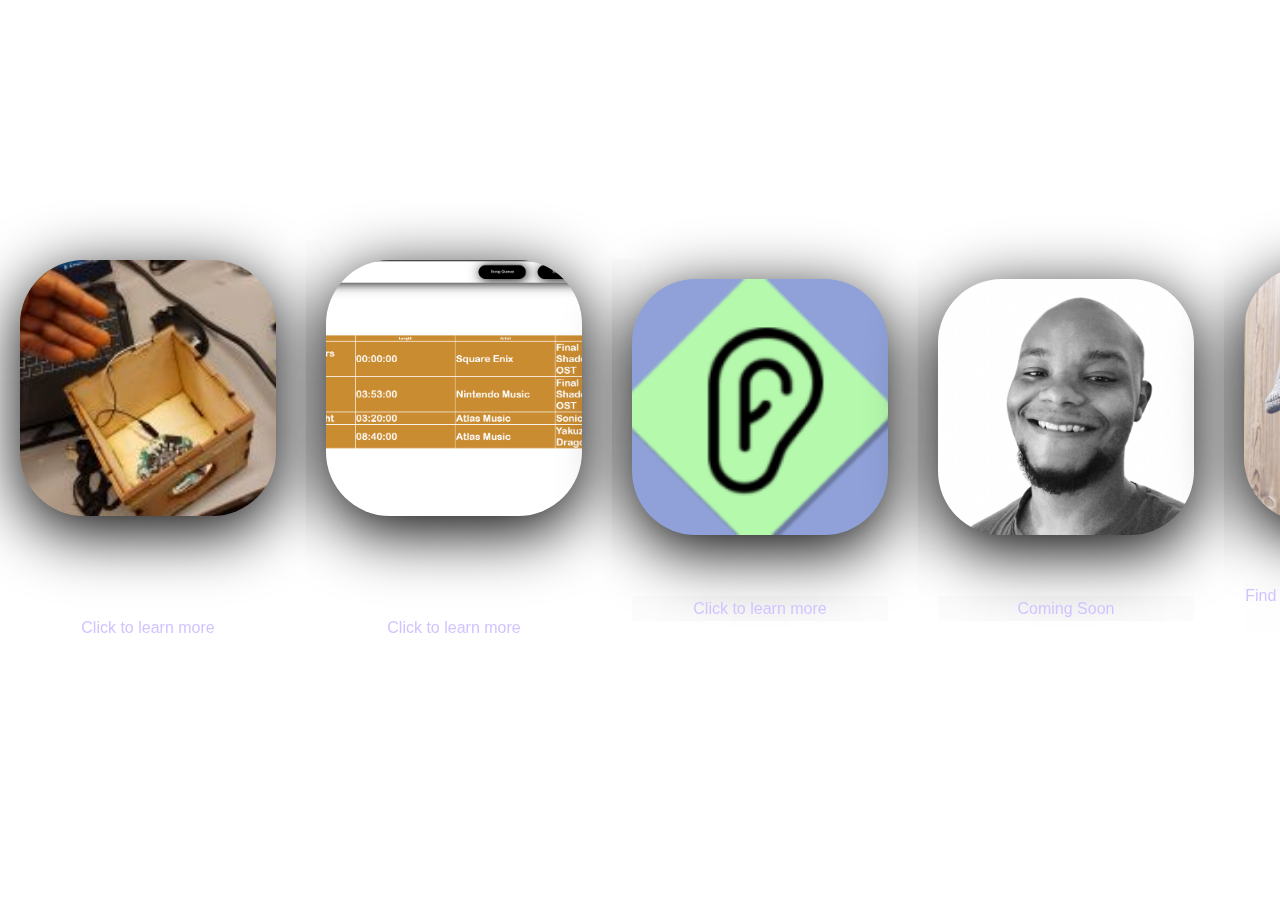
==== commit 830c72b9: "Changed directory file types to be case sensitive." ====
--- a/index.html
+++ b/index.html
@@ -34,7 +34,7 @@
             <p>Click to learn more</p>
         </div>
         <div class="flexbox-item"  data-project-id="2">
-            <img src="img/rv_sys_1.png" alt="Project 2" data-project-id="2">
+            <img src="img/rv_sys_1.PNG" alt="Project 2" data-project-id="2">
             <h3>CLE 2 : Web Applications</h3>
             <p>Click to learn more</p>
         </div>
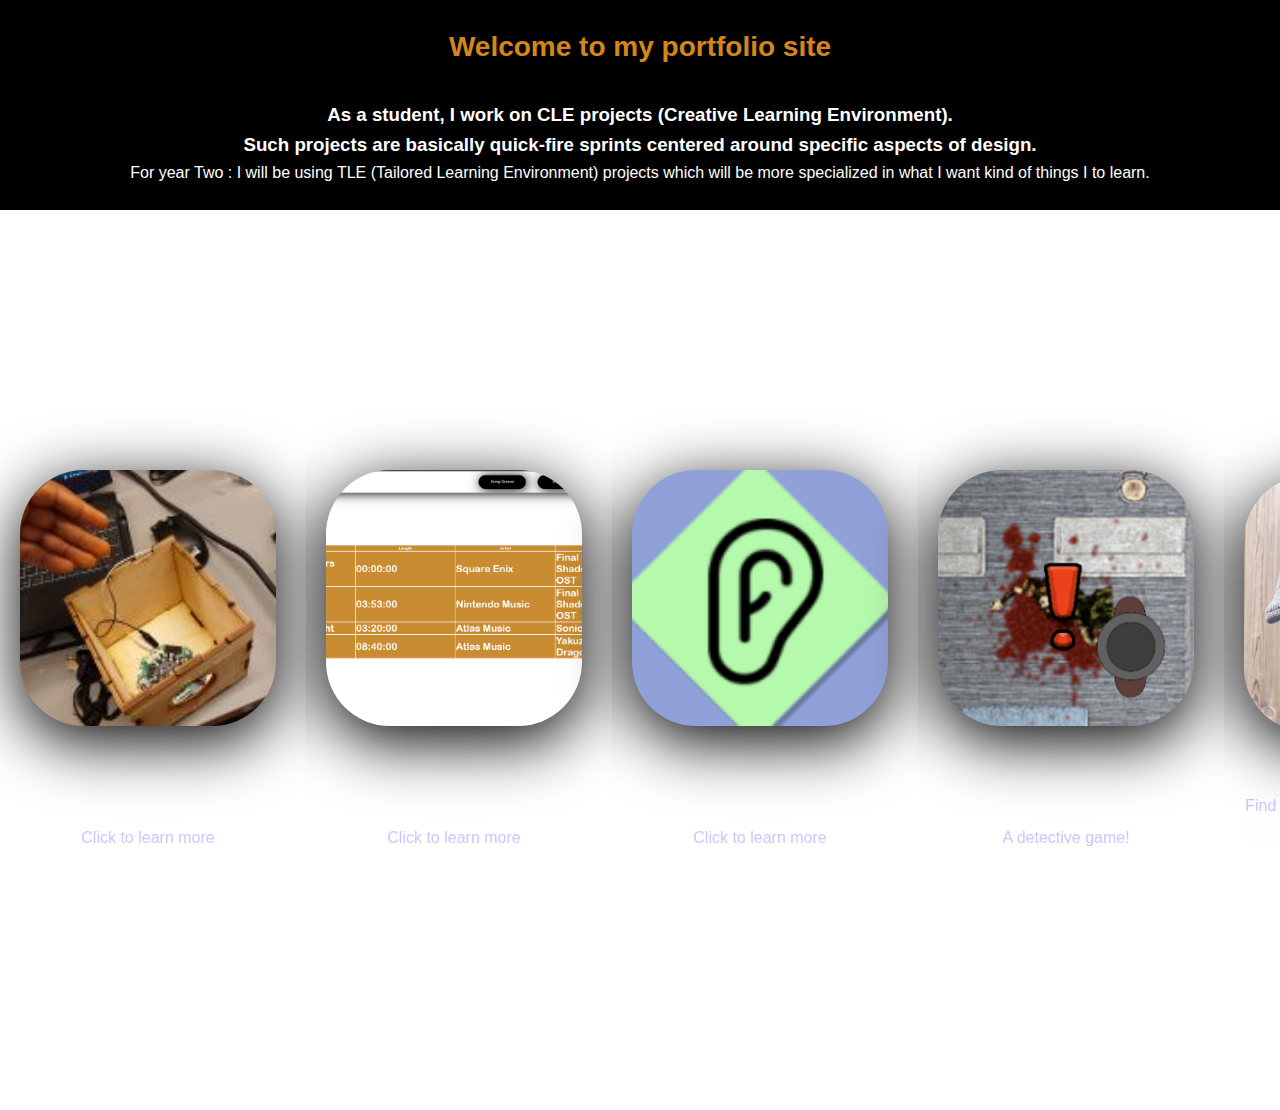
==== commit 12a5e8f9: "Added CLE4 Content and fixed formatting." ====
--- a/index.html
+++ b/index.html
@@ -11,6 +11,12 @@
 
 </head>
 <body>
+<div class ="invite_header">
+    <h2>Welcome to my portfolio site</h2>
+    <h3>As a student, I work on CLE projects (Creative Learning Environment).<br>
+    Such projects are basically quick-fire sprints centered around specific aspects of design.</h3>
+    <p>For year Two : I will be using TLE (Tailored Learning Environment) projects which will be more specialized in what I want kind of things I to learn.</p>
+</div>
 <!-- Modal HTML structure -->
 <div id="modal" class="modal">
     <div class="modal-content">
@@ -22,11 +28,12 @@
             </div>
         </div>
 
-        <p id ="modal-description"> Modal Content</p>
+        <p id ="modal-description" class="modal-description"> Modal Content</p>
         <span class="close">&times;</span>
     </div>
 
 </div>
+
     <section id="home" class="flexbox-container">
         <div class="flexbox-item"  data-project-id="1">
             <img src="img/robot-week-0.jpg"  alt="Project 1" data-project-id="1">
@@ -40,13 +47,13 @@
         </div>
         <div class="flexbox-item" data-project-id="3">
             <img src="img/NGT_ICO.PNG" alt="Project 3" data-project-id="2">
-            <h3>CLE 3 : Mobile </h3>
+            <h3>Mobile Accessibility (CLE3: Mobile) </h3>
             <p>Click to learn more</p>
         </div>
         <div class="flexbox-item" data-project-id="0">
-            <img src="img/me.jpg" alt="Project 4" data-project-id="0">
-            <h3>CLE 4</h3>
-            <p>Coming Soon</p>
+            <img src="img/game_thumb.png" alt="Project 4" data-project-id="0">
+            <h3>Melodies of Mystery (CLE4: Games)</h3>
+            <p>A detective game!</p>
         </div>
         <div class="flexbox-item" data-project-id="5">
             <img src="img/me_2.PNG" alt="Project 4" data-project-id="5">
@@ -135,7 +142,7 @@
 
     </section>
     <footer id="end">
-        <h2>Copyright Zaid Ashley 2022</h2>
+        <h2>Copyright Zaid Ashley 2023</h2>
     </footer>
 
 </body>
--- a/css/style.css
+++ b/css/style.css
@@ -29,7 +29,14 @@
     padding-bottom: 25px;
     filter: drop-shadow(0 0 8px rgb(255, 255, 255));
 }
-
+.invite_header
+{
+    padding: 25px;
+    color: white;
+    justify-content:center;
+    text-align: center;
+    background-color: black;
+}
 #navigation-bar {
     padding: 25px;
     width: 90%;
@@ -322,6 +329,11 @@
 
 
 }
+.modal-description
+{
+    width: 80%;
+    margin: 0 auto;
+}
 
 .flexbox-gallery img:hover
 {
@@ -372,6 +384,15 @@
         background-color: black;
         line-height: 1.25;
     }
+    .invite_header
+    {
+        padding: 25px;
+        color: white;
+        justify-content:center;
+        text-align: center;
+
+        background-color: black;
+    }
     header
     {
         display: none;
